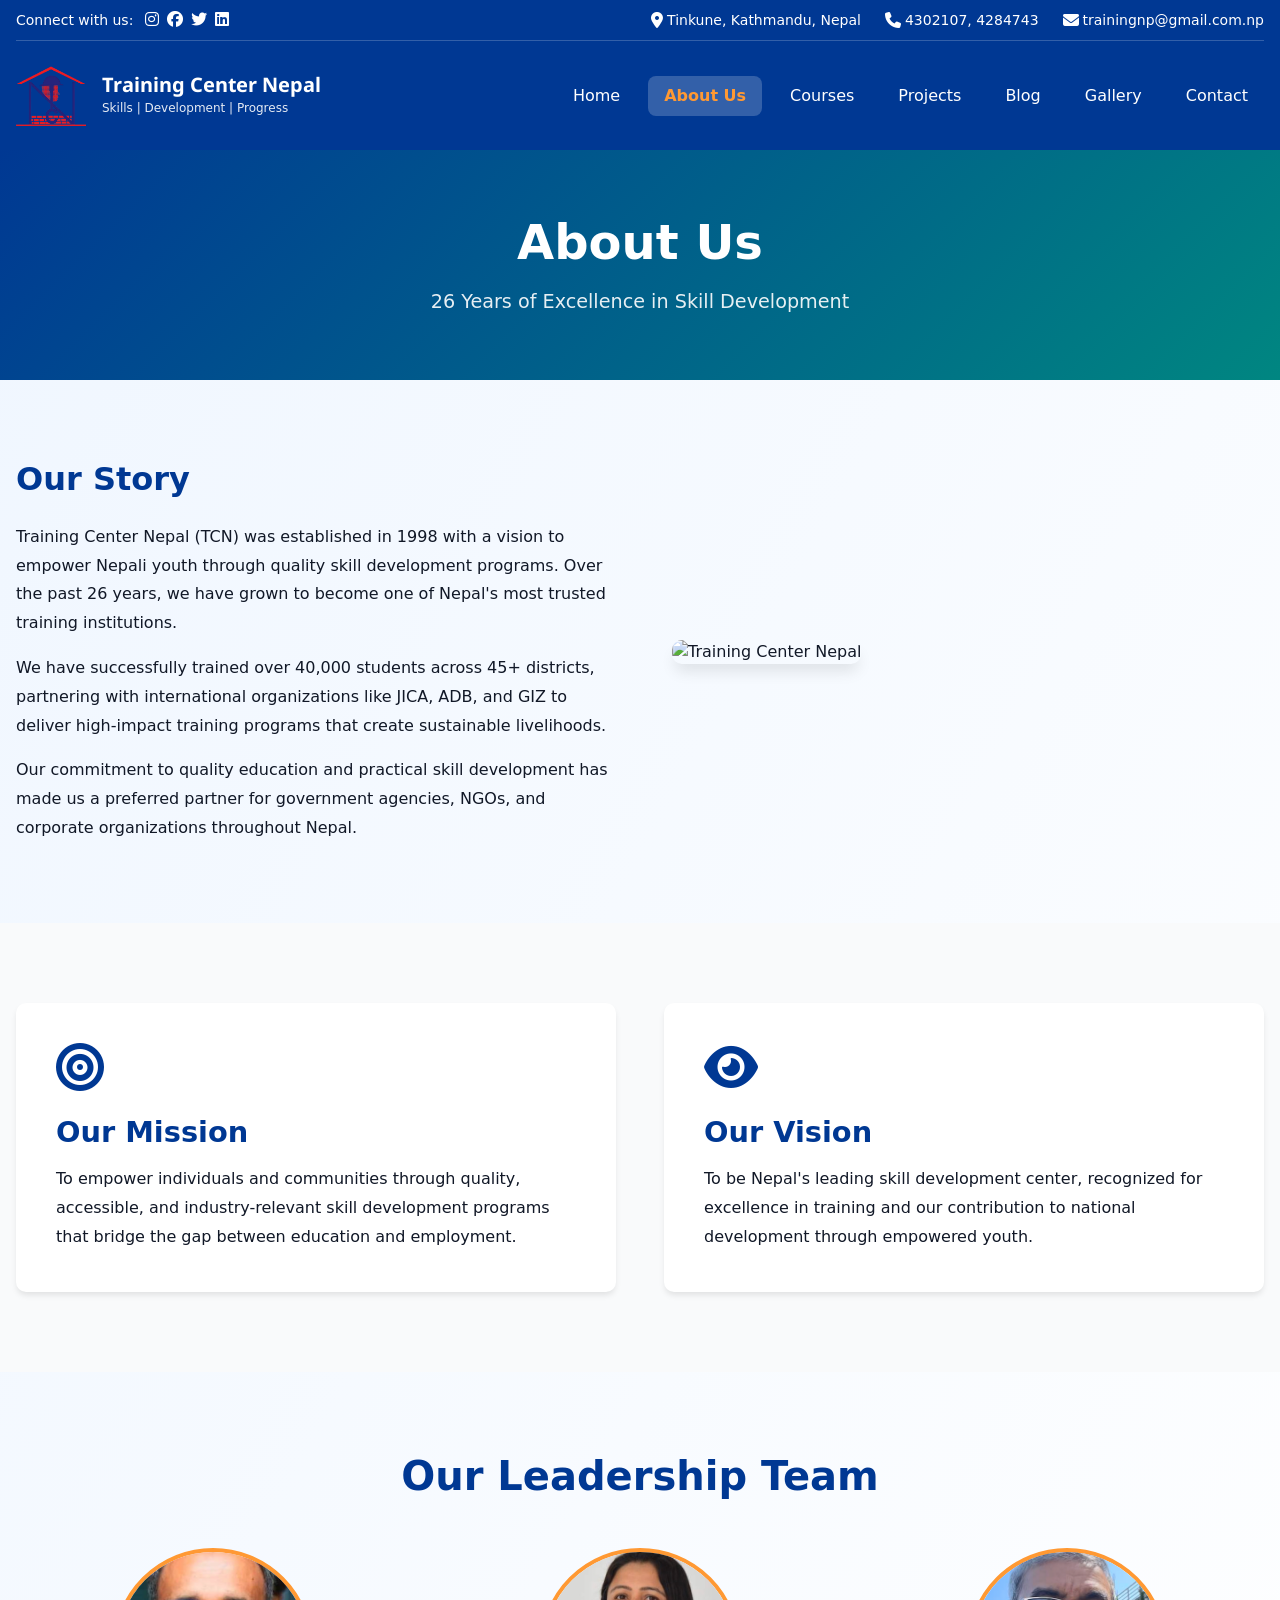
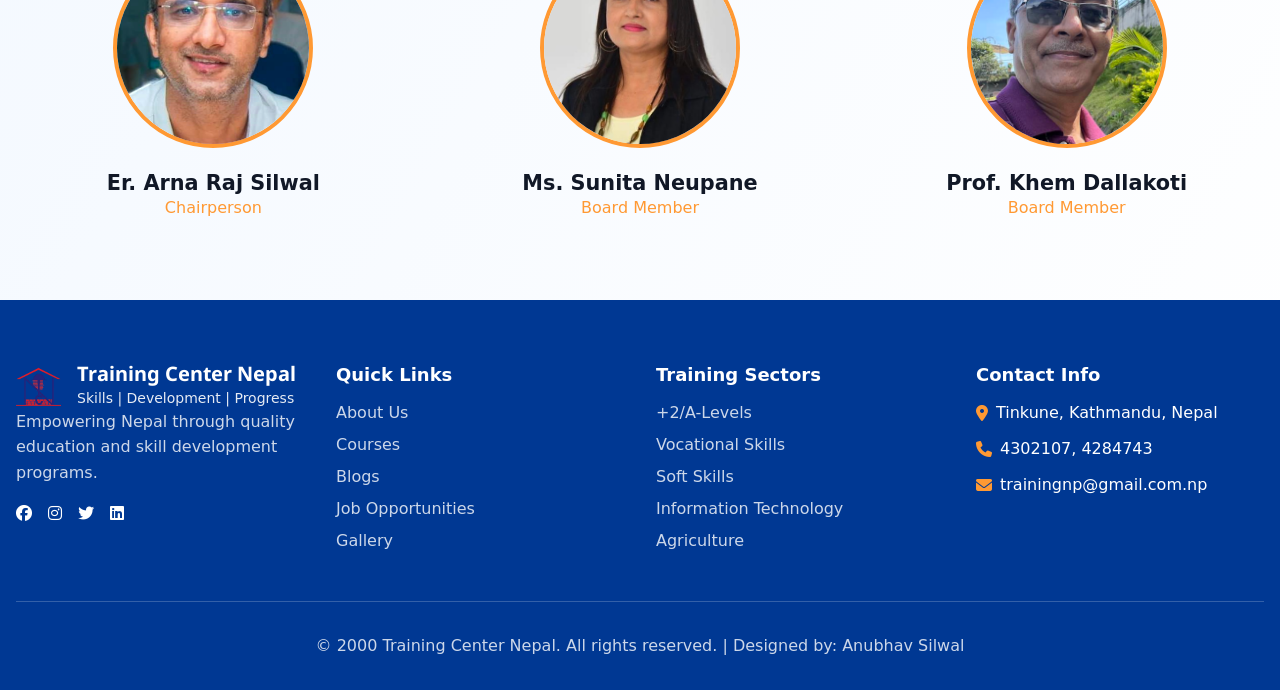
==== about.html @ d95549af "Initial TCN website commit" ====
<!DOCTYPE html>
<html lang="en">
<head>
    <meta charset="UTF-8">
    <meta name="viewport" content="width=device-width, initial-scale=1.0">
    <title>About Us - Training Center Nepal</title>
    
    <!-- CSS Files -->
    <link rel="stylesheet" href="css/variables.css">
    <link rel="stylesheet" href="css/style.css">
    
    <!-- Google Fonts -->
    <link href="https://fonts.googleapis.com/css2?family=Noto+Sans+Devanagari:wght@400;500;600;700;800;900&display=swap" rel="stylesheet">
    
    <!-- Font Awesome -->
    <link rel="stylesheet" href="https://cdnjs.cloudflare.com/ajax/libs/font-awesome/6.4.0/css/all.min.css">
</head>
<body>
    <div class="site-wrapper">
        <!-- Top Navigation Bar (copy exactly from index.html) -->
        <div class="top-nav">
            <div class="container">
                <div class="top-row">
                    <div class="connect-section">
                        <span class="connect-text">Connect with us:</span>
                        <div class="social-icons">
                            <a href="#" class="social-icon" data-social="instagram"><i class="fab fa-instagram"></i></a>
                            <a href="#" class="social-icon" data-social="facebook"><i class="fab fa-facebook"></i></a>
                            <a href="#" class="social-icon" data-social="twitter"><i class="fab fa-twitter"></i></a>
                            <a href="#" class="social-icon" data-social="linkedin"><i class="fab fa-linkedin"></i></a>
                        </div>
                    </div>
                    
                    <div class="contact-info">
                        <div class="contact-item">
                            <i class="fas fa-map-marker-alt"></i>
                            <span>Tinkune, Kathmandu, Nepal</span>
                        </div>
                        <div class="contact-item">
                            <i class="fas fa-phone"></i>
                            <span>4302107, 4284743</span>
                        </div>
                        <div class="contact-item">
                            <i class="fas fa-envelope"></i>
                            <span>trainingnp@gmail.com.np</span>
                        </div>
                    </div>
                </div>
                
                <div class="bottom-row">
                    <div class="logo-section">
                        <img src="assets/images/logo.png" alt="Training Center Nepal Logo" class="logo-img">
                        <div class="logo-text">
                            <h1>Training Center Nepal</h1>
                            <p>Skills | Development | Progress</p>
                        </div>
                    </div>
                    
                    <nav class="main-nav">
                        <a href="index.html">Home</a>
                        <a href="about.html" class="active">About Us</a>
                        <a href="courses.html">Courses</a>
                        <a href="projects.html">Projects</a>
                        <a href="blog.html">Blog</a>
                        <a href="gallery.html">Gallery</a>
                        <a href="contact.html">Contact</a>
                    </nav>
                </div>
            </div>
        </div>

        <!-- Page Header -->
        <section class="page-header" style="background: linear-gradient(135deg, var(--nepal-blue), var(--teal-600)); padding: 4rem 0; text-align: center; color: white;">
            <div class="container">
                <h1 style="font-size: 3rem; margin-bottom: 1rem;">About Us</h1>
                <p style="font-size: 1.2rem; opacity: 0.9;">26 Years of Excellence in Skill Development</p>
            </div>
        </section>

        <!-- About Content -->
        <section class="about-section" style="padding: 5rem 0;">
            <div class="container">
                <div class="about-grid" style="display: grid; grid-template-columns: 1fr 1fr; gap: 4rem; align-items: center;">
                    <div>
                        <h2 style="color: var(--nepal-blue); font-size: 2rem; margin-bottom: 1.5rem;">Our Story</h2>
                        <p style="margin-bottom: 1rem; line-height: 1.8;">Training Center Nepal (TCN) was established in 1998 with a vision to empower Nepali youth through quality skill development programs. Over the past 26 years, we have grown to become one of Nepal's most trusted training institutions.</p>
                        <p style="margin-bottom: 1rem; line-height: 1.8;">We have successfully trained over 40,000 students across 45+ districts, partnering with international organizations like JICA, ADB, and GIZ to deliver high-impact training programs that create sustainable livelihoods.</p>
                        <p style="line-height: 1.8;">Our commitment to quality education and practical skill development has made us a preferred partner for government agencies, NGOs, and corporate organizations throughout Nepal.</p>
                    </div>
                    <div>
                        <img src="assets/images/about-us.jpg" alt="Training Center Nepal" style="width: 100%; border-radius: 10px; box-shadow: var(--shadow-lg);">
                    </div>
                </div>
            </div>
        </section>

        <!-- Mission & Vision -->
        <section class="mission-vision" style="background-color: var(--gray-50); padding: 5rem 0;">
            <div class="container">
                <div class="grid" style="display: grid; grid-template-columns: 1fr 1fr; gap: 3rem;">
                    <div style="background: white; padding: 2.5rem; border-radius: 10px; box-shadow: var(--shadow-md);">
                        <i class="fas fa-bullseye" style="font-size: 3rem; color: var(--nepal-blue); margin-bottom: 1.5rem;"></i>
                        <h3 style="font-size: 1.8rem; color: var(--nepal-blue); margin-bottom: 1rem;">Our Mission</h3>
                        <p style="line-height: 1.8;">To empower individuals and communities through quality, accessible, and industry-relevant skill development programs that bridge the gap between education and employment.</p>
                    </div>
                    <div style="background: white; padding: 2.5rem; border-radius: 10px; box-shadow: var(--shadow-md);">
                        <i class="fas fa-eye" style="font-size: 3rem; color: var(--nepal-blue); margin-bottom: 1.5rem;"></i>
                        <h3 style="font-size: 1.8rem; color: var(--nepal-blue); margin-bottom: 1rem;">Our Vision</h3>
                        <p style="line-height: 1.8;">To be Nepal's leading skill development center, recognized for excellence in training and our contribution to national development through empowered youth.</p>
                    </div>
                </div>
            </div>
        </section>

        <!-- Team Section -->
        <section class="team" style="padding: 5rem 0;">
            <div class="container">
                <h2 style="text-align: center; font-size: 2.5rem; color: var(--nepal-blue); margin-bottom: 3rem;">Our Leadership Team</h2>
                <div style="display: grid; grid-template-columns: repeat(3, 1fr); gap: 2rem;">
                    <div style="text-align: center;">
                        <img src="assets/images/arna.jpg" alt="Director" style="width: 200px; height: 200px; border-radius: 50%; object-fit: cover; margin-bottom: 1rem; border: 4px solid var(--kesari);">
                        <h3 style="font-size: 1.3rem;">Er. Arna Raj Silwal</h3>
                        <p style="color: var(--kesari); font-weight: 500;">Chairperson</p>
                    </div>
                    <div style="text-align: center;">
                        <img src="assets/images/sunita.jpg" alt="Team Member" style="width: 200px; height: 200px; border-radius: 50%; object-fit: cover; margin-bottom: 1rem; border: 4px solid var(--kesari);">
                        <h3 style="font-size: 1.3rem;">Ms. Sunita Neupane</h3>
                        <p style="color: var(--kesari); font-weight: 500;">Board Member</p>
                    </div>
                    <div style="text-align: center;">
                        <img src="assets/images/khem.jpg" alt="Team Member" style="width: 200px; height: 200px; border-radius: 50%; object-fit: cover; margin-bottom: 1rem; border: 4px solid var(--kesari);">
                        <h3 style="font-size: 1.3rem;">Prof. Khem Dallakoti</h3>
                        <p style="color: var(--kesari); font-weight: 500;">Board Member</p>
                    </div>
                </div>
            </div>
        </section>

        <!-- Footer (copy exactly from index.html) -->
        <!-- Footer -->
        <footer class="footer">
            <div class="container">
                <div class="footer-grid">
                    <div class="footer-about">
                        <div class="footer-logo">
                            <img src="assets/images/logo.png" alt="Training Center Nepal Logo" class="footer-logo-img">
                            <div>
                                <h3 class="footer-title">Training Center Nepal</h3>
                                <p class="footer-subtitle">Skills | Development | Progress</p>
                            </div>
                        </div>
                        <p class="footer-text">Empowering Nepal through quality education and skill development programs.</p>
                        <div class="footer-social">
                            <a href="#" class="social-link" data-social="facebook"><i class="fab fa-facebook"></i></a>
                            <a href="#" class="social-link" data-social="instagram"><i class="fab fa-instagram"></i></a>
                            <a href="#" class="social-link" data-social="twitter"><i class="fab fa-twitter"></i></a>
                            <a href="#" class="social-link" data-social="linkedin"><i class="fab fa-linkedin"></i></a>
                        </div>
                    </div>
                    
                    <div class="footer-links">
                        <h4 class="footer-heading">Quick Links</h4>
                        <ul class="footer-menu">
                            <li><a href="#">About Us</a></li>
                            <li><a href="#">Courses</a></li>
                            <li><a href="#">Blogs</a></li>
                            <li><a href="#">Job Opportunities</a></li>
                            <li><a href="#">Gallery</a></li>
                        </ul>
                    </div>
                    
                    <div class="footer-links">
                        <h4 class="footer-heading">Training Sectors</h4>
                        <ul class="footer-menu">
                            <li><a href="#">+2/A-Levels</a></li>
                            <li><a href="#">Vocational Skills</a></li>
                            <li><a href="#">Soft Skills</a></li>
                            <li><a href="#">Information Technology</a></li>
                            <li><a href="#">Agriculture</a></li>
                        </ul>
                    </div>
                    
                    <div class="footer-contact">
                        <h4 class="footer-heading">Contact Info</h4>
                        <div class="contact-details">
                            <div class="contact-row">
                                <i class="fas fa-map-marker-alt kesari"></i>
                                <span>Tinkune, Kathmandu, Nepal</span>
                            </div>
                            <div class="contact-row">
                                <i class="fas fa-phone kesari"></i>
                                <span>4302107, 4284743</span>
                            </div>
                            <div class="contact-row">
                                <i class="fas fa-envelope kesari"></i>
                                <span>trainingnp@gmail.com.np</span>
                            </div>
                        </div>
                    </div>
                </div>
                
                <div class="footer-bottom">
                    <p>© 2000 Training Center Nepal. All rights reserved. | Designed by: Anubhav Silwal</p>
                </div>
            </div>
        </footer>
    </div>

    <script src="js/main.js"></script>
</body>
</html>
---- css/variables.css ----
/* CSS Variables for consistent theming */
:root {
    /* Nepal Flag Colors */
    --nepal-blue: #003893;
    --nepal-red: #DC143C;
    --kesari: #FF9933;
    --teal-600: #008681;
    
    /* Neutral Colors */
    --white: #ffffff;
    --black: #000000;
    --gray-50: #f9fafb;
    --gray-100: #f3f4f6;
    --gray-200: #e5e7eb;
    --gray-300: #d1d5db;
    --gray-400: #9ca3af;
    --gray-500: #6b7280;
    --gray-600: #4b5563;
    --gray-700: #374151;
    --gray-800: #1f2937;
    --gray-900: #111827;
    
    /* Opacity Colors */
    --white-10: rgba(255, 255, 255, 0.1);
    --white-20: rgba(255, 255, 255, 0.2);
    --white-50: rgba(255, 255, 255, 0.5);
    --white-80: rgba(255, 255, 255, 0.8);
    --white-90: rgba(255, 255, 255, 0.9);
    --black-50: rgba(0, 0, 0, 0.5);
    
    /* Gradients */
    --hero-gradient: linear-gradient(to right, rgba(220, 20, 60, 0.7), rgba(0, 56, 147, 0.7));
    --mission-gradient: linear-gradient(to right, rgba(0, 56, 147, 0.8), rgba(220, 20, 60, 0.7), rgba(0, 134, 129, 0.7));
    
    /* Spacing */
    --container-padding: 1rem;
    --section-spacing: 5rem;
    --element-spacing: 1rem;
    
    /* Border Radius */
    --radius-sm: 0.25rem;
    --radius-md: 0.375rem;
    --radius-lg: 0.5rem;
    --radius-full: 9999px;
    
    /* Transitions */
    --transition-fast: 0.2s ease;
    --transition-normal: 0.3s ease;
    --transition-slow: 0.5s ease;
    
    /* Shadows */
    --shadow-sm: 0 1px 2px 0 rgba(0, 0, 0, 0.05);
    --shadow-md: 0 4px 6px -1px rgba(0, 0, 0, 0.1);
    --shadow-lg: 0 10px 15px -3px rgba(0, 0, 0, 0.1);
    --shadow-xl: 0 20px 25px -5px rgba(0, 0, 0, 0.1);
    
    /* Font */
    --font-devanagari: 'Noto Sans Devanagari', sans-serif;
    --font-sans: system-ui, -apple-system, sans-serif;
}
---- css/style.css ----
/* Import variables */
@import 'variables.css';

/* Reset & Base Styles */
* {
    margin: 0;
    padding: 0;
    box-sizing: border-box;
}

body {
    font-family: var(--font-sans);
    background: linear-gradient(to bottom right, #eff6ff, var(--white));
    color: var(--gray-900);
    line-height: 1.5;
    min-height: 100vh;
}

.site-wrapper {
    min-height: 100vh;
}

.container {
    max-width: 1280px;
    margin: 0 auto;
    padding: 0 var(--container-padding);
}

/* Typography */
h1, h2, h3, h4, h5, h6 {
    font-weight: 700;
    line-height: 1.2;
}

.font-devanagari {
    font-family: var(--font-devanagari);
}

.block {
    display: block;
}

.text-center {
    text-align: center;
}

/* Top Navigation */
.top-nav {
    background-color: var(--nepal-blue);
    color: var(--white);
}

.top-row {
    display: flex;
    align-items: center;
    justify-content: space-between;
    padding: 0.5rem 0;
    border-bottom: 1px solid rgba(255, 255, 255, 0.2);
    flex-wrap: wrap;
    gap: 1rem;
}

@media (max-width: 768px) {
    .top-row {
        flex-direction: column;
        text-align: center;
    }
}

.connect-section {
    display: flex;
    align-items: center;
    gap: 0.75rem;
    flex-wrap: wrap;
    justify-content: center;
}

.connect-text {
    font-size: 0.875rem;
    font-weight: 500;
}

.social-icons {
    display: flex;
    gap: 0.5rem;
}

.social-icon {
    color: var(--white);
    transition: color var(--transition-fast);
}

.social-icon:hover {
    color: var(--kesari);
}

.contact-info {
    display: flex;
    align-items: center;
    gap: 1.5rem;
    font-size: 0.875rem;
    flex-wrap: wrap;
    justify-content: center;
}

.contact-item {
    display: flex;
    align-items: center;
    gap: 0.25rem;
}

.contact-item i {
    font-size: 1rem;
}

/* Bottom Row */
.bottom-row {
    display: flex;
    align-items: center;
    justify-content: space-between;
    padding: 1.5rem 0;
    flex-wrap: wrap;
    gap: 1rem;
}

@media (max-width: 768px) {
    .bottom-row {
        flex-direction: column;
        text-align: center;
    }
}

.logo-section {
    display: flex;
    align-items: center;
    gap: 1rem;
    flex-wrap: wrap;
}

.logo-text {
    display: flex;
    flex-direction: column;
}

.logo-text h1 {
    font-size: 1.25rem;
    font-weight: 700;
    font-family: var(--font-devanagari);
    margin: 0;
    line-height: 1.2;
}

.logo-text p {
    font-size: 0.75rem;
    opacity: 0.9;
    margin: 0;
}

.main-nav {
    display: flex;
    align-items: center;
    gap: 0.75rem;
    flex-wrap: wrap;
    justify-content: center;
}

.main-nav a {
    color: var(--white);
    text-decoration: none;
    padding: 0.5rem 1rem;
    border-radius: var(--radius-lg);
    font-weight: 500;
    transition: all var(--transition-fast);
}

.main-nav a:hover {
    background-color: var(--white-10);
    color: var(--kesari);
}

/* Hero Section - FIXED VERSION */
.hero {
    position: relative;
    min-height: 600px;
    color: var(--white);
    overflow: hidden;
    display: flex;
    align-items: center;
}

.carousel-container {
    position: absolute;
    top: 0;
    left: 0;
    width: 100%;
    height: 100%;
    z-index: 0;
}

.carousel-slides {
    position: relative;
    width: 100%;
    height: 100%;
}

.carousel-slide {
    position: absolute;
    top: 0;
    left: 0;
    width: 100%;
    height: 100%;
    opacity: 0;
    transition: opacity var(--transition-slow);
    z-index: 0;
}

.carousel-slide.active {
    opacity: 1;
    z-index: 1;
}

.carousel-slide img {
    width: 100%;
    height: 100%;
    object-fit: cover;
}

.hero-overlay {
    position: absolute;
    top: 0;
    left: 0;
    width: 100%;
    height: 100%;
    background: var(--hero-gradient);
    z-index: 2;
}

.hero-content {
    position: relative;
    z-index: 3;
    max-width: 56rem;
    margin: 0 auto;
    text-align: center;
    padding: 4rem var(--container-padding);
    color: var(--white);
}

.hero-title {
    font-size: 2.5rem;
    font-weight: 700;
    margin-bottom: 1.5rem;
    font-family: var(--font-devanagari);
    text-shadow: 2px 2px 4px rgba(0, 0, 0, 0.3);
}

@media (min-width: 768px) {
    .hero-title {
        font-size: 4.5rem;
    }
}

.hero-description {
    font-size: 1.125rem;
    margin-bottom: 2rem;
    opacity: 0.95;
    text-shadow: 1px 1px 2px rgba(0, 0, 0, 0.3);
    max-width: 48rem;
    margin-left: auto;
    margin-right: auto;
}

@media (min-width: 768px) {
    .hero-description {
        font-size: 1.5rem;
    }
}

.hero-buttons {
    display: flex;
    flex-direction: column;
    gap: 1rem;
    justify-content: center;
}

@media (min-width: 640px) {
    .hero-buttons {
        flex-direction: row;
    }
}

/* Carousel Indicators */
.carousel-indicators {
    position: absolute;
    bottom: 2rem;
    left: 50%;
    transform: translateX(-50%);
    display: flex;
    gap: 0.5rem;
    z-index: 10;
}

.carousel-dot {
    width: 0.75rem;
    height: 0.75rem;
    border-radius: var(--radius-full);
    background-color: var(--white-50);
    border: none;
    cursor: pointer;
    transition: all var(--transition-fast);
}

.carousel-dot.active {
    background-color: var(--kesari);
    width: 2rem;
}

/* Buttons */
.btn {
    display: inline-block;
    padding: 0.75rem 2rem;
    font-size: 1.125rem;
    font-weight: 500;
    border: none;
    border-radius: var(--radius-lg);
    cursor: pointer;
    transition: all var(--transition-fast);
    text-decoration: none;
}

.btn-primary {
    background-color: var(--kesari);
    color: var(--white);
}

.btn-primary:hover {
    background-color: rgba(255, 153, 51, 0.9);
}

.btn-secondary {
    background-color: var(--nepal-blue);
    color: var(--white);
}

.btn-secondary:hover {
    background-color: rgba(0, 56, 147, 0.9);
}

/* Statistics Section */
.statistics {
    padding: 4rem 0;
    background-color: var(--white);
}

.stats-grid {
    display: grid;
    grid-template-columns: repeat(2, 1fr);
    gap: 2rem;
}

@media (min-width: 768px) {
    .stats-grid {
        grid-template-columns: repeat(4, 1fr);
    }
}

.stat-item {
    text-align: center;
}

.stat-number {
    font-size: 2.25rem;
    font-weight: 700;
    margin-bottom: 0.5rem;
}

.stat-number.blue {
    color: var(--nepal-blue);
}

.stat-number.teal {
    color: var(--teal-600);
}

.stat-number.kesari {
    color: var(--kesari);
}

.stat-number.green {
    color: #16a34a;
}

.stat-label {
    color: var(--gray-600);
}

/* Courses Section */
.courses {
    padding: 5rem 0;
    background-color: var(--gray-50);
}

.section-header {
    text-align: center;
    margin-bottom: 4rem;
}

.section-header.light {
    color: var(--white);
}

.section-title {
    font-size: 2.5rem;
    font-weight: 700;
    color: var(--nepal-blue);
    margin-bottom: 1rem;
    font-family: var(--font-devanagari);
}

.section-header.light .section-title {
    color: var(--white);
}

.section-description {
    font-size: 1.25rem;
    color: var(--gray-600);
    max-width: 48rem;
    margin: 0 auto;
}

.section-header.light .section-description {
    color: var(--white-80);
}

.courses-grid {
    display: grid;
    grid-template-columns: 1fr;
    gap: 2rem;
    margin-bottom: 3rem;
}

@media (min-width: 768px) {
    .courses-grid {
        grid-template-columns: repeat(2, 1fr);
    }
}

@media (min-width: 1024px) {
    .courses-grid {
        grid-template-columns: repeat(3, 1fr);
    }
}

/* Course Card */
.course-card {
    background-color: var(--white);
    border-radius: var(--radius-lg);
    overflow: hidden;
    box-shadow: var(--shadow-md);
    transition: box-shadow var(--transition-normal);
}

.course-card:hover {
    box-shadow: var(--shadow-xl);
}

.course-image {
    position: relative;
    height: 12rem;
    overflow: hidden;
}

.course-image img {
    width: 100%;
    height: 100%;
    object-fit: cover;
    transition: transform var(--transition-normal);
}

.course-card:hover .course-image img {
    transform: scale(1.05);
}

.course-content {
    padding: 1.5rem;
}

.course-title {
    font-size: 1.25rem;
    color: var(--nepal-blue);
    margin-bottom: 0.5rem;
}

.course-description {
    color: var(--gray-600);
    margin-bottom: 1rem;
    line-height: 1.5;
}

.course-details {
    display: grid;
    grid-template-columns: repeat(2, 1fr);
    gap: 1rem;
    margin-bottom: 1rem;
}

.course-detail {
    font-size: 0.875rem;
}

.detail-label {
    color: var(--gray-600);
    font-weight: 500;
    margin-bottom: 0.25rem;
}

.detail-value {
    color: var(--nepal-blue);
    font-weight: 700;
}

.detail-value.kesari {
    color: var(--kesari);
}

.course-btn {
    width: 100%;
    background-color: var(--nepal-blue);
    color: var(--white);
    border: none;
    padding: 0.75rem;
    border-radius: var(--radius-lg);
    font-weight: 500;
    cursor: pointer;
    transition: background-color var(--transition-fast);
}

.course-btn:hover {
    background-color: rgba(0, 56, 147, 0.9);
}

/* Mission Section */
.mission {
    position: relative;
    color: var(--white);
    overflow: hidden;
}

.mission-bg {
    position: relative;
    background-image: url('../assets/images/mission-bg.jpg');
    background-size: cover;
    background-position: center;
    padding: 5rem 0;
}

.mission-overlay {
    position: absolute;
    inset: 0;
    background: var(--mission-gradient);
}

.mission-content {
    position: relative;
    z-index: 1;
    max-width: 56rem;
    margin: 0 auto;
}

.mission-title {
    font-size: 2.5rem;
    font-weight: 700;
    margin-bottom: 1.5rem;
    font-family: var(--font-devanagari);
}

.mission-text {
    font-size: 1.125rem;
    line-height: 1.8;
    opacity: 0.95;
}

/* Director Message - Compact Version with Far Right Image */
.director-message {
    padding: 0;
    background-color: var(--nepal-blue);
    color: var(--white);
    position: relative;
    overflow: hidden;
}

.director-grid {
    display: grid;
    grid-template-columns: 1.2fr 0.8fr; /* Text takes more space, image less */
    min-height: 350px; /* Reduced from 500px */
}

@media (max-width: 1024px) {
    .director-grid {
        grid-template-columns: 1fr;
        min-height: auto;
    }
}

.director-text {
    padding: 2.5rem 2rem; /* Reduced padding */
    display: flex;
    flex-direction: column;
    justify-content: center;
    background: linear-gradient(
        to right,
        var(--nepal-blue) 0%,
        var(--nepal-blue) 85%,
        transparent 100%
    );
    position: relative;
    z-index: 2;
}

.director-title {
    font-size: 1.8rem; /* Reduced from 2.5rem */
    font-weight: 700;
    margin-bottom: 1rem; /* Reduced from 2rem */
    font-family: var(--font-devanagari);
    position: relative;
}

.director-title::after {
    content: '';
    position: absolute;
    bottom: -0.4rem; /* Adjusted */
    left: 0;
    width: 60px; /* Reduced from 80px */
    height: 3px; /* Reduced from 4px */
    background-color: var(--kesari);
    border-radius: var(--radius-full);
}

.message-content {
    display: flex;
    flex-direction: column;
    gap: 0.8rem; /* Reduced from 1.5rem */
}

.message-content p {
    font-size: 0.95rem; /* Reduced from 1.1rem */
    line-height: 1.5; /* Reduced from 1.8 */
    opacity: 0.95;
    margin-bottom: 0;
}

/* Shorten the second paragraph for compactness */
.message-content p:last-of-type {
    font-size: 0.9rem;
    opacity: 0.9;
}

.director-signature {
    margin-top: 1rem; /* Reduced from 2rem */
    padding-top: 0.8rem; /* Reduced from 1.5rem */
    border-top: 1px solid var(--white-20);
}

.director-name {
    font-weight: 700;
    font-size: 1rem; /* Reduced from 1.25rem */
    color: var(--kesari);
}

.director-nepali {
    font-size: 0.85rem; /* Reduced from 1rem */
    opacity: 0.75;
    margin-top: 0.15rem;
}


.director-image-container {
    position: relative;
    background-image: url('../assets/images/ars.png');
    background-size: auto 100%; /* Height fits container, width auto */
    background-position: right center;
    background-repeat: no-repeat;
    min-height: 350px;
    width: 100%;
}

.director-image-container::before,
.director-image-container::after {
    display: none;
}

/* For mobile screens */
@media (max-width: 1024px) {
    .director-grid {
        grid-template-columns: 1fr;
    }
    
    .director-text {
        padding: 2rem 1.5rem;
        background: var(--nepal-blue);
        order: 2; /* Text below image */
    }
    
    .director-image-container {
        min-height: 250px; /* Smaller on mobile */
        order: 1; /* Image above text */
        background-position: center;
    }
    
    @media (max-width: 1024px) {
        .director-image-container::before {
            display: none;
        }
    }
    
    .director-title {
        font-size: 1.6rem;
    }
    
    .message-content p {
        font-size: 0.9rem;
    }
}

/* Even smaller screens */
@media (max-width: 480px) {
    .director-text {
        padding: 1.5rem 1rem;
    }
    
    .director-title {
        font-size: 1.4rem;
    }
    
    .director-title::after {
        width: 50px;
        height: 2px;
    }
    
    .director-image-container {
        min-height: 200px;
    }
}

/* Projects Section */
.projects {
    padding: 5rem 0;
    background: linear-gradient(to bottom right, var(--nepal-blue), var(--teal-600));
    color: var(--white);
}

.projects-subtitle {
    font-size: 1.875rem;
    font-weight: 700;
    margin-bottom: 2rem;
    font-family: var(--font-devanagari);
}

.projects-ongoing,
.projects-completed {
    margin-bottom: 4rem;
}

.projects-grid {
    display: grid;
    grid-template-columns: 1fr;
    gap: 2rem;
}

@media (min-width: 768px) {
    .projects-grid {
        grid-template-columns: repeat(2, 1fr);
    }
}

@media (min-width: 1024px) {
    .projects-grid {
        grid-template-columns: repeat(3, 1fr);
    }
}

/* Project Card */
.project-card {
    background-color: var(--white-10);
    backdrop-filter: blur(4px);
    border: 1px solid var(--white-20);
    border-radius: var(--radius-lg);
    overflow: hidden;
    transition: all var(--transition-normal);
    display: flex;
    flex-direction: column;
    height: 100%; /* Make all cards same height */
}

.project-card:hover {
    background-color: var(--white-20);
}

.project-image {
    position: relative;
    overflow: hidden;
}

.project-image img {
    width: 100%;
    height: 12rem;
    object-fit: cover;
    transition: transform var(--transition-normal);
}

.project-card:hover .project-image img {
    transform: scale(1.1);
}

.project-category {
    position: absolute;
    top: 1rem;
    right: 1rem;
    background-color: var(--kesari);
    color: var(--white);
    padding: 0.25rem 0.75rem;
    border-radius: var(--radius-full);
    font-size: 0.875rem;
    font-weight: 500;
}

.project-content {
    padding: 1.5rem;
    display: flex;
    flex-direction: column;
    flex: 1; /* Take up remaining space */
}

.project-title {
    font-size: 1.25rem;
    color: var(--white);
    margin-bottom: 0.5rem;
    transition: color var(--transition-fast);
}

.project-card:hover .project-title {
    color: var(--kesari);
}

.project-description {
    color: var(--white-80);
    margin-bottom: 1rem;
    line-height: 1.5;
    flex: 1; /* Push button to bottom */
}

.project-btn {
    width: 100%;
    background-color: transparent;
    border: 1px solid var(--white);
    color: var(--white);
    padding: 0.75rem;
    border-radius: var(--radius-lg);
    font-weight: 500;
    cursor: pointer;
    transition: all var(--transition-fast);
    margin-top: auto; /* Ensures button stays at bottom */
    align-self: flex-end; /* Align to bottom */
}

.project-btn:hover {
    background-color: var(--white);
    color: var(--nepal-blue);
}

/* Ensure all project cards in grid have equal height */
.projects-grid {
    display: grid;
    grid-template-columns: 1fr;
    gap: 2rem;
    align-items: stretch; /* Make all cards stretch to same height */
}

@media (min-width: 768px) {
    .projects-grid {
        grid-template-columns: repeat(2, 1fr);
    }
}

@media (min-width: 1024px) {
    .projects-grid {
        grid-template-columns: repeat(3, 1fr);
    }
}

/* Footer */
.footer {
    background-color: var(--nepal-blue);
    color: var(--white);
    padding: 4rem 0 2rem;
}

.footer-grid {
    display: grid;
    grid-template-columns: 1fr;
    gap: 2rem;
    margin-bottom: 3rem;
}

@media (min-width: 768px) {
    .footer-grid {
        grid-template-columns: repeat(2, 1fr);
    }
}

@media (min-width: 1024px) {
    .footer-grid {
        grid-template-columns: repeat(4, 1fr);
    }
}

/* Footer logo layout */
.footer-logo {
    display: flex;
    align-items: center;
    gap: 1rem;
}

.footer-logo .footer-title {
    margin: 0;
    line-height: 1.2;
}

.footer-logo .footer-subtitle {
    margin: 0;
}

.footer-title {
    font-size: 1.25rem;
    font-weight: 700;
    font-family: var(--font-devanagari);
}

.footer-subtitle {
    font-size: 0.875rem;
    opacity: 0.9;
}

.footer-text {
    color: var(--white-80);
    margin-bottom: 1rem;
    line-height: 1.6;
}

.footer-social {
    display: flex;
    gap: 1rem;
}

.social-link {
    color: var(--white);
    transition: color var(--transition-fast);
}

.social-link:hover {
    color: var(--kesari);
}

.footer-heading {
    font-size: 1.125rem;
    font-weight: 600;
    margin-bottom: 1rem;
}

.footer-menu {
    list-style: none;
    display: flex;
    flex-direction: column;
    gap: 0.5rem;
}

.footer-menu a {
    color: var(--white-80);
    text-decoration: none;
    transition: color var(--transition-fast);
}

.footer-menu a:hover {
    color: var(--kesari);
}

.contact-details {
    display: flex;
    flex-direction: column;
    gap: 0.75rem;
}

.contact-row {
    display: flex;
    align-items: center;
    gap: 0.5rem;
}

.contact-row i {
    color: var(--kesari);
}

.footer-bottom {
    border-top: 1px solid var(--white-20);
    padding-top: 2rem;
    text-align: center;
    color: var(--white-80);
}

.kesari {
    color: var(--kesari);
}

/* Mobile Menu Styles - Add/update in style.css */
.mobile-menu-btn {
    display: none;
    background: transparent;
    border: 1px solid var(--white);
    color: var(--white);
    padding: 0.5rem 1rem;
    border-radius: var(--radius-md);
    cursor: pointer;
    font-size: 1.25rem;
    transition: all var(--transition-fast);
    z-index: 1000;
}

.mobile-menu-btn:hover {
    background-color: var(--white-10);
    color: var(--kesari);
    border-color: var(--kesari);
}

@media (max-width: 768px) {
    .mobile-menu-btn {
        display: block;
    }
    
    .main-nav {
        display: none;
        width: 100%;
        flex-direction: column;
        align-items: center;
        position: absolute;
        top: 100%;
        left: 0;
        background-color: var(--nepal-blue);
        padding: 1rem 0;
        box-shadow: 0 4px 6px rgba(0,0,0,0.1);
        z-index: 999;
        border-top: 1px solid var(--white-20);
    }
    
    .main-nav.show {
        display: flex;
    }
    
    .main-nav a {
        width: 100%;
        text-align: center;
        padding: 1rem;
        border-bottom: 1px solid var(--white-10);
    }
    
    .main-nav a:last-child {
        border-bottom: none;
    }
    
    .main-nav a:hover {
        background-color: var(--white-20);
    }
    
    /* Ensure bottom-row has relative positioning for absolute menu */
    .bottom-row {
        position: relative;
    }
}

/* Active navigation link */
.main-nav a.active {
    background-color: var(--white-20);
    color: var(--kesari);
    font-weight: 600;
}

/* Logo Image Styles */
.logo-img {
    width: 70px;
    height: auto;
    display: block;
}

.footer-logo-img {
    width: 45px;
    height: auto;
    display: block;
}


/* Responsive adjustments */
@media (max-width: 768px) {
    .logo-img {
        width: 55px;
    }
    
    .footer-logo-img {
        width: 45px;
    }
    
    .logo-section {
        justify-content: center;
    }
    
    .footer-logo {
        flex-direction: column;
        text-align: center;
    }
}
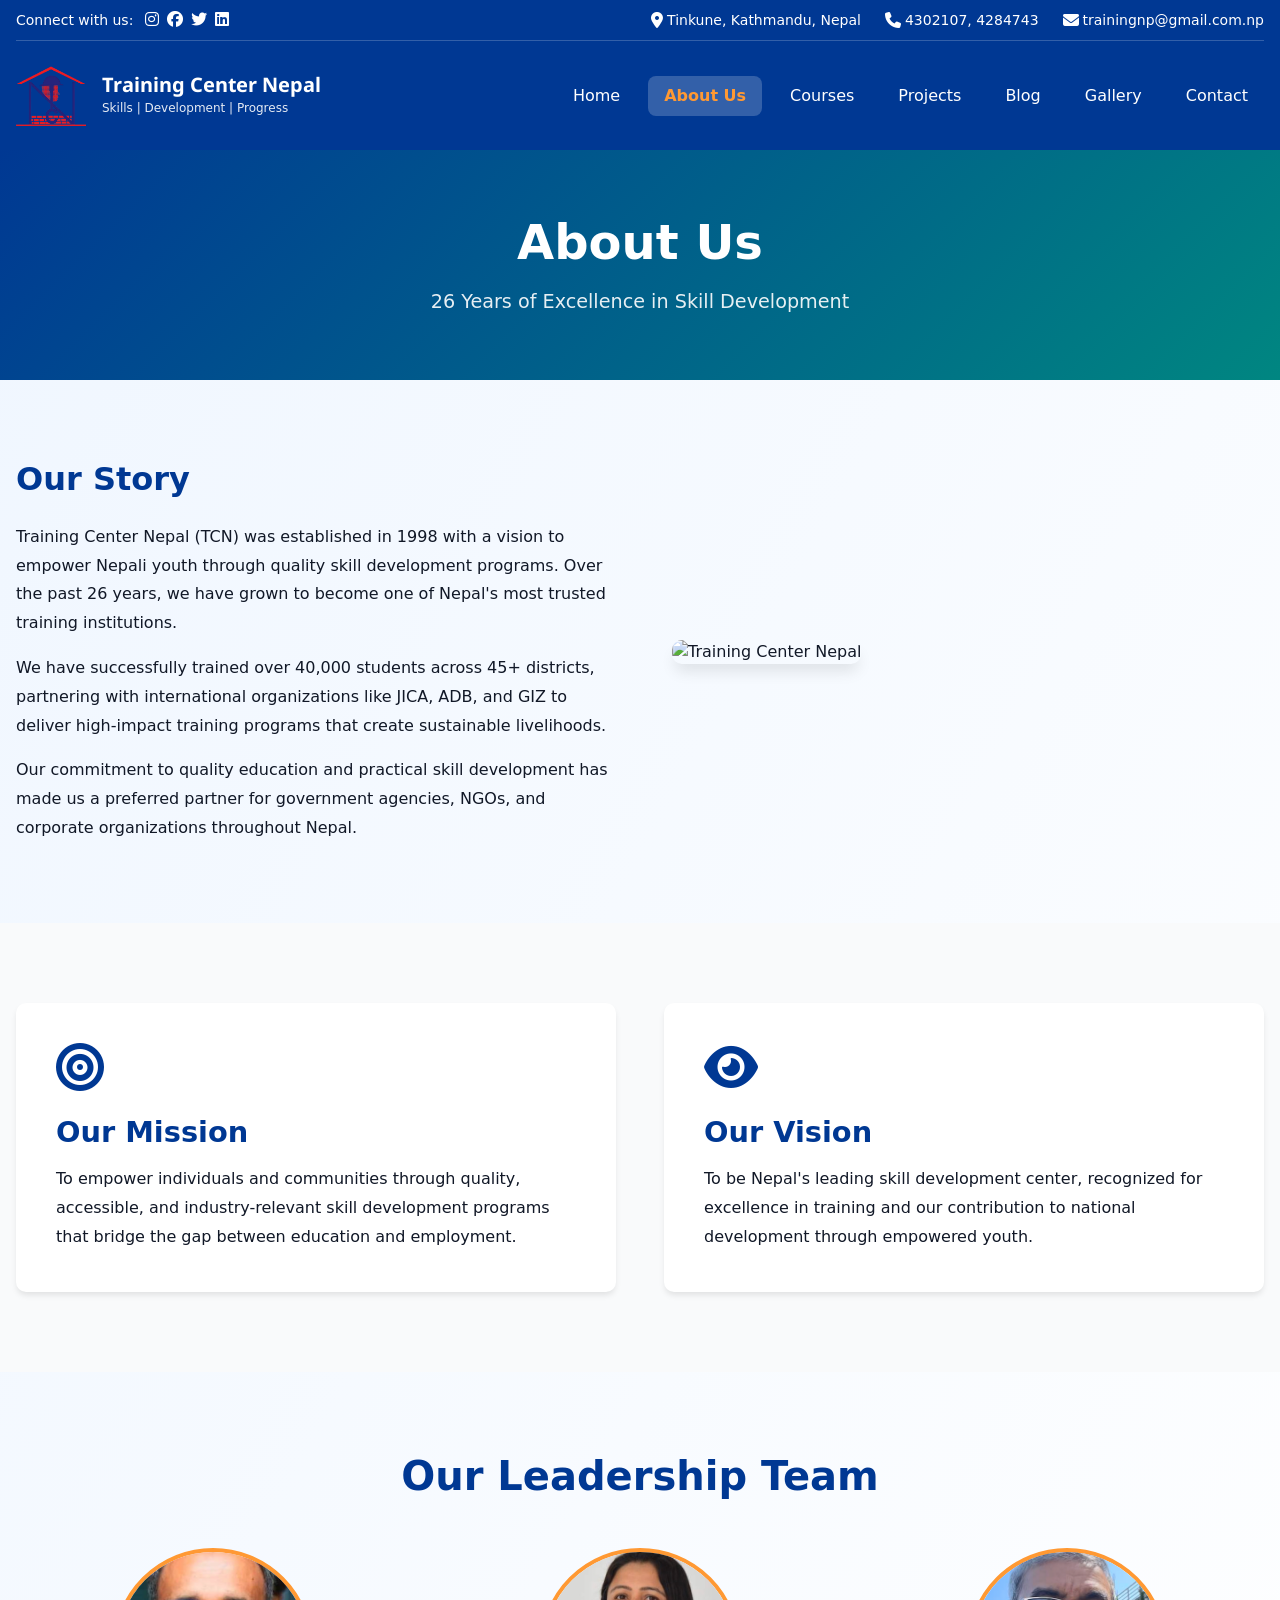
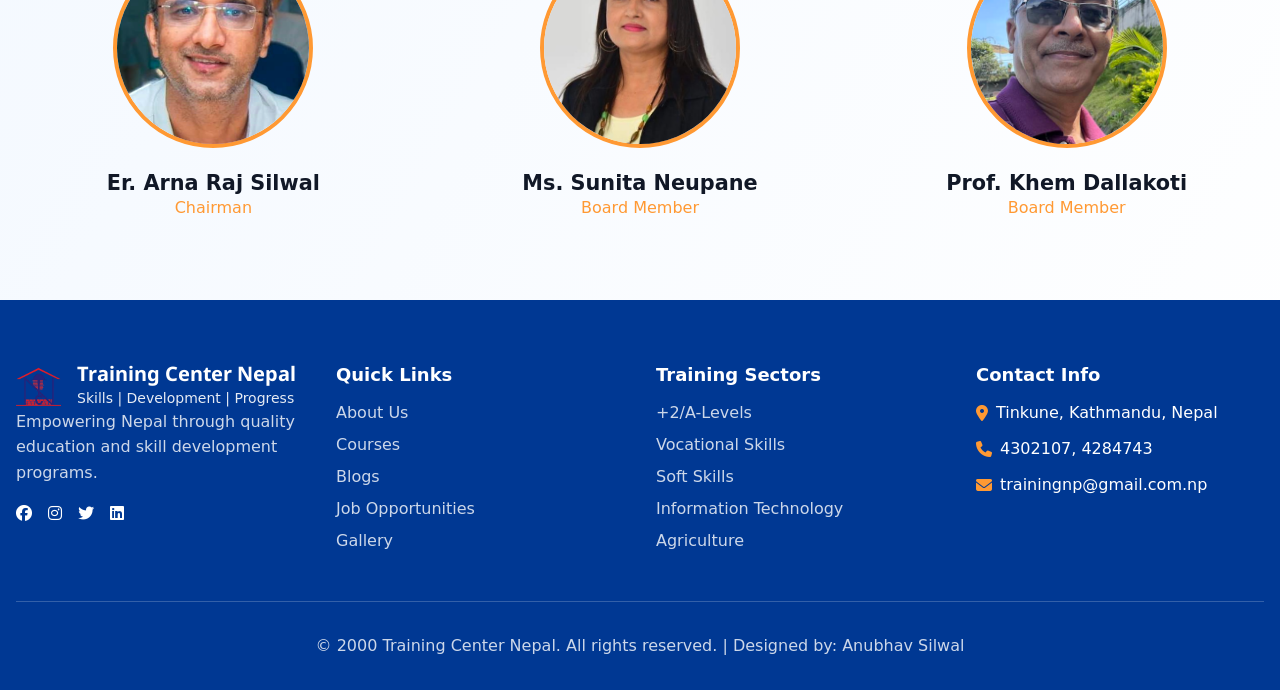
==== commit 9cf79eb5: "Changed sectors and chairman" ====
--- a/about.html
+++ b/about.html
@@ -120,7 +120,7 @@
                     <div style="text-align: center;">
                         <img src="assets/images/arna.jpg" alt="Director" style="width: 200px; height: 200px; border-radius: 50%; object-fit: cover; margin-bottom: 1rem; border: 4px solid var(--kesari);">
                         <h3 style="font-size: 1.3rem;">Er. Arna Raj Silwal</h3>
-                        <p style="color: var(--kesari); font-weight: 500;">Chairperson</p>
+                        <p style="color: var(--kesari); font-weight: 500;">Chairman</p>
                     </div>
                     <div style="text-align: center;">
                         <img src="assets/images/sunita.jpg" alt="Team Member" style="width: 200px; height: 200px; border-radius: 50%; object-fit: cover; margin-bottom: 1rem; border: 4px solid var(--kesari);">
